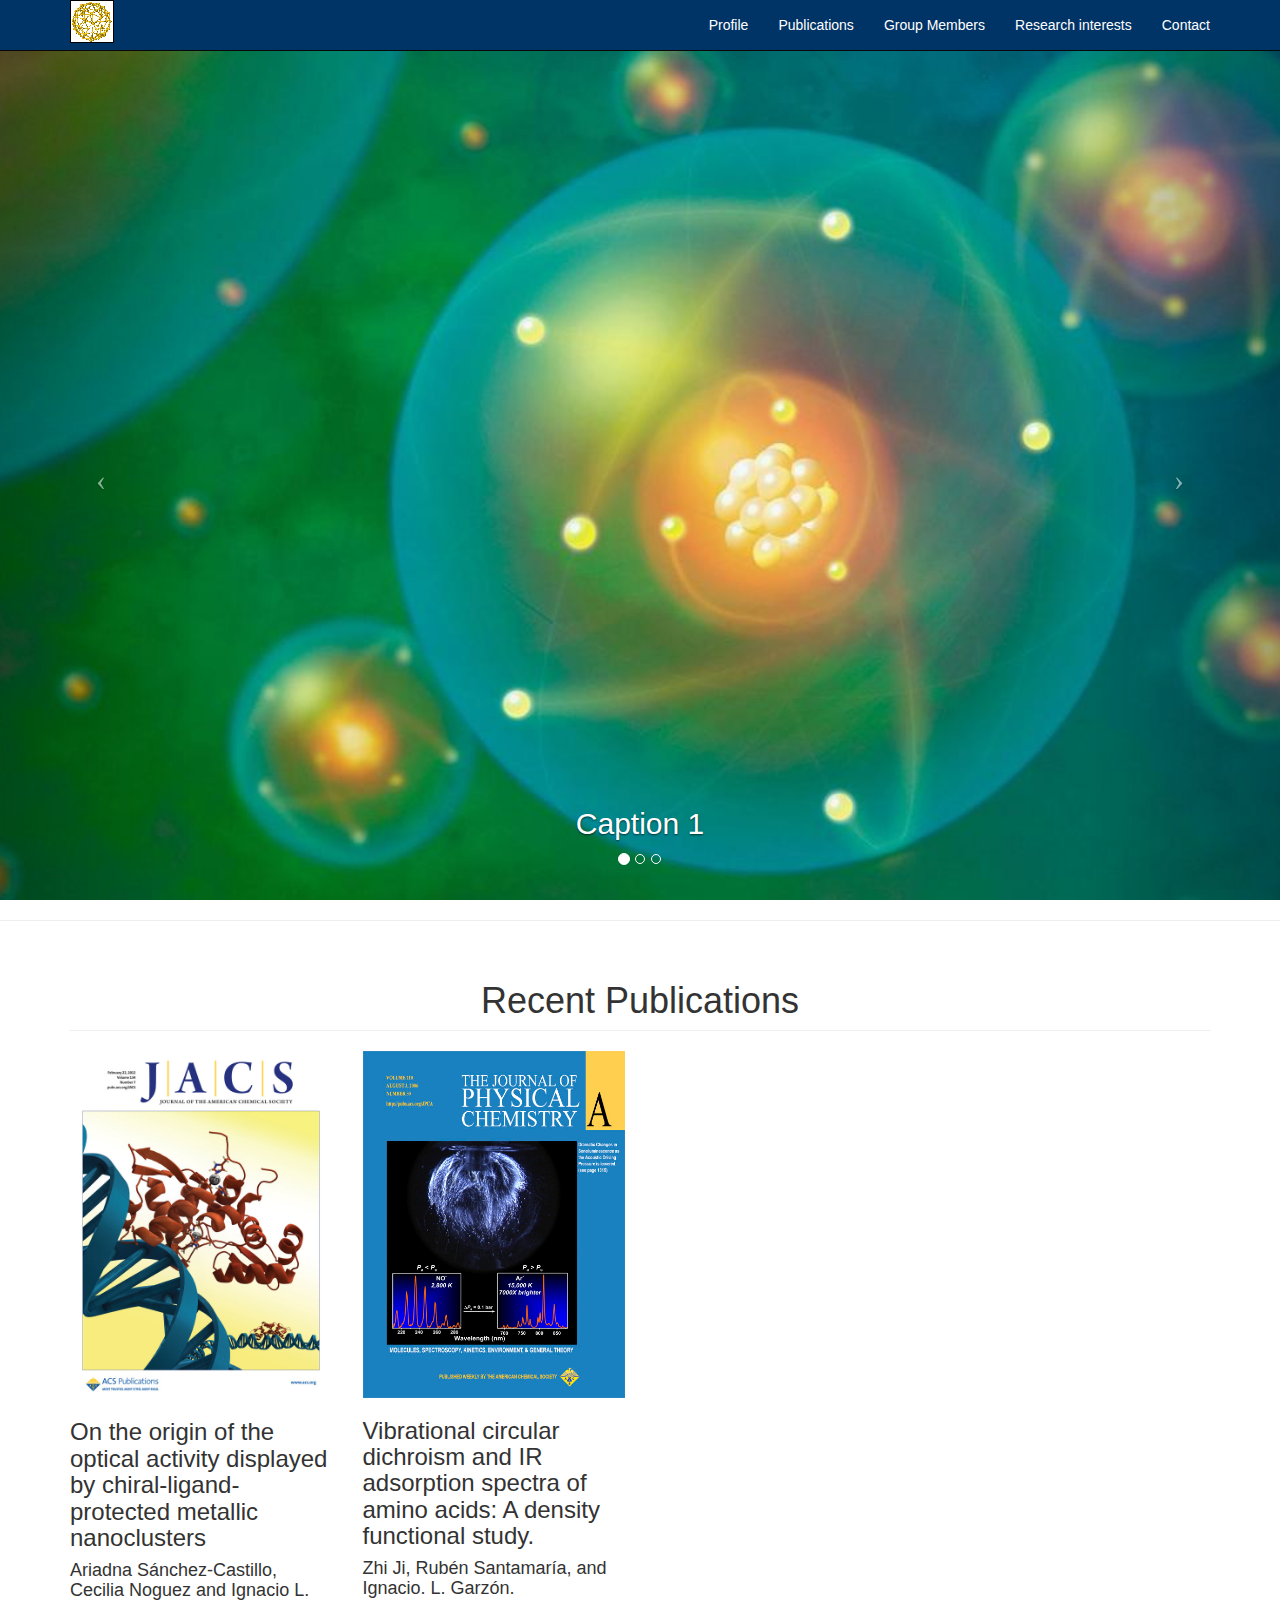
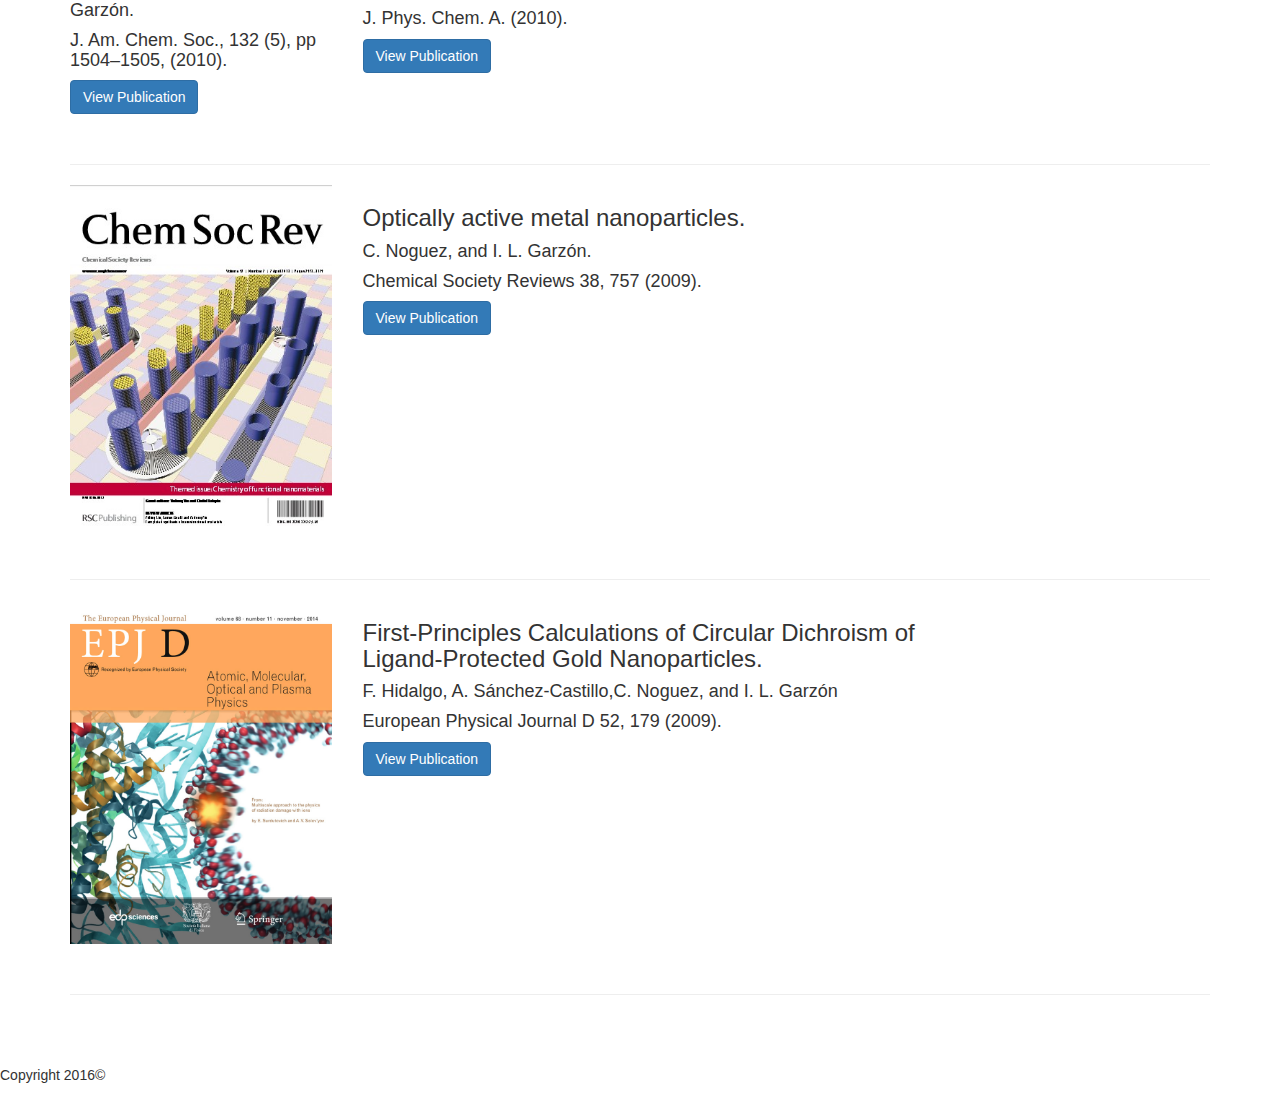
==== index.html @ bd4d90aa "Add files via upload" ====
<!DOCTYPE html>
<html lang="en">

<head>

    <meta charset="utf-8">
    <meta http-equiv="X-UA-Compatible" content="IE=edge">
    <meta name="viewport" content="width=device-width, initial-scale=1">
    <meta name="description" content="">
    <meta name="author" content="">

    <title>Computational Nanoscience</title>

    <!-- Bootstrap Core CSS -->
    <link href="css/bootstrap.min.css" rel="stylesheet">

    <!-- Custom CSS -->
    <link href="css/modern-business.css" rel="stylesheet">

    <!-- Custom Fonts -->
    <link href="font-awesome/css/font-awesome.min.css" rel="stylesheet" type="text/css">

    <!-- HTML5 Shim and Respond.js IE8 support of HTML5 elements and media queries -->
    <!-- WARNING: Respond.js doesn't work if you view the page via file:// -->
    <!--[if lt IE 9]>
        <script src="https://oss.maxcdn.com/libs/html5shiv/3.7.0/html5shiv.js"></script>
        <script src="https://oss.maxcdn.com/libs/respond.js/1.4.2/respond.min.js"></script>
    <![endif]-->

</head>

<body>

    <!-- Navigation -->
    <nav class="navbar navbar-inverse navbar-fixed-top" role="navigation">
        <div class="container">
            <!-- Brand and toggle get grouped for better mobile display -->
            <div class="navbar-header">
                <button type="button" class="navbar-toggle" data-toggle="collapse" data-target="#bs-example-navbar-collapse-1">
                    <span class="sr-only">Toggle navigation</span>
                    <span class="icon-bar"></span>
                    <span class="icon-bar"></span>
                    <span class="icon-bar"></span>
                </button>
				<a href="index.html" class="navbar-left"><img src="images/logo.png"></a>
            </div>
            <!-- Collect the nav links, forms, and other content for toggling -->
            <div class="collapse navbar-collapse" id="bs-example-navbar-collapse-1">
                <ul class="nav navbar-nav navbar-right">
                    <li>
                        <a href="about.html">Profile</a>
                    </li>
                    <li>
                        <a href="publications.html">Publications</a>
                    </li>
                    <li>
                        <a href="group.html">Group Members</a>
                    </li>
                    <li>
                    <li>
					<li>
                        <a href="research.html">Research interests</a>
                    </li>
                    <li>
                        <a href="contact.html">Contact</a>
                    </li>
                </ul>
            </div>
            <!-- /.navbar-collapse -->
        </div>
        <!-- /.container -->
    </nav>

    <!-- Header Carousel -->
    <header id="myCarousel" class="carousel slide">
        <!-- Indicators -->
        <ol class="carousel-indicators">
            <li data-target="#myCarousel" data-slide-to="0" class="active"></li>
            <li data-target="#myCarousel" data-slide-to="1"></li>
            <li data-target="#myCarousel" data-slide-to="2"></li>
        </ol>

        <!-- Wrapper for slides -->
        <div class="carousel-inner">
            <div class="item active">
                <div class="fill" style="background-image:url('images/Picture1.png');"></div>
                <div class="carousel-caption">
                    <h2>Caption 1</h2>
                </div>
            </div>
            <div class="item">
                <div class="fill" style="background-image:url('images/Picture2.png');"></div>
                <div class="carousel-caption">
                    <h2>Caption 2</h2>
                </div>
            </div>
            <div class="item">
                <div class="fill" style="background-image:url('images/Picture3.png');"></div>
                <div class="carousel-caption">
                    <h2>Caption 3</h2>
                </div>
            </div>
        </div>

        <!-- Controls -->
        <a class="left carousel-control" href="#myCarousel" data-slide="prev">
            <span class="icon-prev"></span>
        </a>
        <a class="right carousel-control" href="#myCarousel" data-slide="next">
            <span class="icon-next"></span>
        </a>
    </header>
<hr>
    <!-- Page Content -->
    <div class="container">

	
	    <div class="row">
        <div class="col-lg-12">
            <h1 class="page-header text-center">Recent Publications</h2>
        </div>
		</div>
			<!-- Project One -->
			<div class="row">
				<div class="col-md-3 recent">
					<a href="http://pubs.acs.org/doi/abs/10.1021/ja907365f">
						<img class="img-responsive img-hover" src="images/jacs-cover.jpg" alt="">
					</a>
					<h3>On the origin of the optical activity displayed by chiral-ligand-protected metallic nanoclusters</h3>
					<h4>Ariadna Sánchez-Castillo, Cecilia Noguez and Ignacio L. Garzón.</h4>
					<h4>J. Am. Chem. Soc., 132 (5), pp 1504–1505, (2010).</h4>
					<a class="btn btn-primary" href="portfolio-item.html">View Publication</i></a>
				</div>

			<!-- Project Two -->

				<div class="col-md-3 recent">
					<a href="portfolio-item.html">
						<img class="img-responsive img-hover" src="images/jphyschema-cover.jpg" alt="">
					</a>
					<h3>Vibrational circular dichroism and IR adsorption spectra of amino acids: A density functional study.</h3>
					<h4>Zhi Ji, Rubén Santamaría, and Ignacio. L. Garzón.</h4>
					<h4>J. Phys. Chem. A. (2010).</h4>
					<a class="btn btn-primary" href="portfolio-item.html">View Publication</i></a>
				</div>
			</div>
			<!-- /.row -->

			<hr>

			<!-- Project Three -->
			<div class="row">
				<div class="col-md-3 recent">
					<a href="portfolio-item.html">
						<img class="img-responsive img-hover" src="images/chemsocrev-cover.jpg" alt="">
					</a>
				</div>
				<div class="col-md-6">
					<h3>Optically active metal nanoparticles.</h3>
					<h4>C. Noguez, and I. L. Garzón.</h4>
					<h4>Chemical Society Reviews 38, 757 (2009).</h4>
					<a class="btn btn-primary" href="portfolio-item.html">View Publication</i></a>
				</div>
			</div>
			<!-- /.row -->

			<hr>

			<!-- Project Four -->
			<div class="row">
				<div class="col-md-3 recent">
					<a href="portfolio-item.html">
						<img class="img-responsive img-hover" src="images/epjd-cover.jpg" alt="">
					</a>
				</div>
				<div class="col-md-6">
					<h3>First-Principles Calculations of Circular Dichroism of Ligand-Protected Gold Nanoparticles.</h3>
					<h4>F. Hidalgo, A. Sánchez-Castillo,C. Noguez, and I. L. Garzón</h4>
					<h4>European Physical Journal D 52, 179 (2009).</h4>
					<a class="btn btn-primary" href="portfolio-item.html">View Publication</i></a>
				</div>
			</div>
			<!-- /.row -->

			<hr>

		</div>

        <!-- Footer -->
        <footer>
            <div class="row">
                <div class="col-lg-12">
                    <p>Copyright 2016&copy;</p>
                </div>
            </div>
        </footer>

    </div>
    <!-- /.container -->

    <!-- jQuery -->
    <script src="js/jquery.js"></script>

    <!-- Bootstrap Core JavaScript -->
    <script src="js/bootstrap.min.js"></script>

    <!-- Script to Activate the Carousel -->
    <script>
    $('.carousel').carousel({
        interval: 5000 //changes the speed
    })
    </script>

</body>

</html>
---- css/modern-business.css ----
/*!
 * Start Bootstrap - Modern Business (http://startbootstrap.com/)
 * Copyright 2013-2016 Start Bootstrap
 * Licensed under MIT (https://github.com/BlackrockDigital/startbootstrap/blob/gh-pages/LICENSE)
 */

/* Global Styles */

html,
body {
    height: 100%;
}

body {
    padding-top: 50px; /* Required padding for .navbar-fixed-top. Remove if using .navbar-static-top. Change if height of navigation changes. */
}

.recent {
    margin-bottom: 30px;
}

.img-hover:hover {
    opacity: 0.8;
}

.navbar-inverse{
	background-color: #036;
}
.navbar-inverse .navbar-nav>li>a{
	color: #FFF;
}
img.navbar-left{
	width: 100px;
}

/* Home Page Carousel */

header.carousel {
    height: 100%;
}

header.carousel .item,
header.carousel .item.active,
header.carousel .carousel-inner {
    height: 100%;
}

header.carousel .fill {
    width: 100%;
    height: 100%;
    background-position: center;
    background-size: cover;
}

/* 404 Page Styles */

.error-404 {
    font-size: 100px;
}

/* Pricing Page Styles */

.price {
    display: block;
    font-size: 50px;
    line-height: 50px;
}

.price sup {
    top: -20px;
    left: 2px;
    font-size: 20px;
}

.period {
    display: block;
    font-style: italic;
}

/* Footer Styles */

footer {
    margin: 50px 0;
}

/* Responsive Styles */

@media(max-width:991px) {
    .customer-img,
    .img-related {
        margin-bottom: 30px;
    }
}

@media(max-width:767px) {
    .img-portfolio {
        margin-bottom: 15px;
    }

    header.carousel .carousel {
        height: 70%;
    }
}
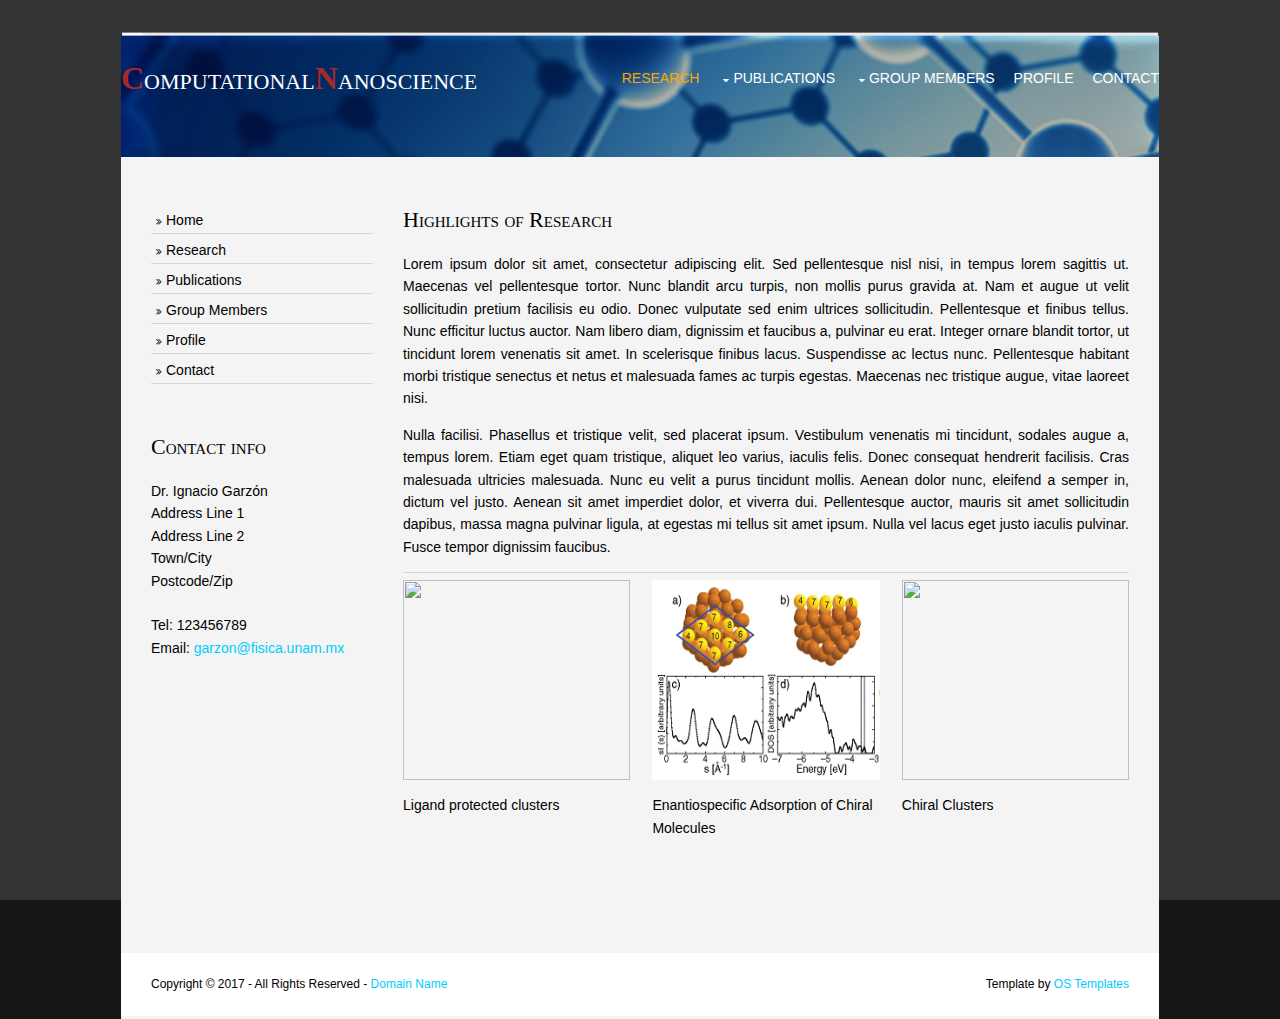
==== commit 427dd867: "New website" ====
--- a/index.html
+++ b/index.html
@@ -1,216 +1,160 @@
 <!DOCTYPE html>
-<html lang="en">
+<!--
+Template Name: YourChoice
+Author: <a href="http://www.os-templates.com/">OS Templates</a>
+Author URI: http://www.os-templates.com/
+Licence: Free to use under our free template licence terms
+Licence URI: http://www.os-templates.com/template-terms
+-->
+<html>
+<head>
+<title>Computational Nanoscience</title>
+<meta charset="utf-8">
+<meta name="viewport" content="width=device-width, initial-scale=1.0, maximum-scale=1.0, user-scalable=no">
+<link href="layout/styles/layout.css" rel="stylesheet" type="text/css" media="all">
+</head>
+<body id="top" class="bgded fixed" style="background-image:url('images/demo/backgrounds/bbg.png');">
+<!-- ################################################################################################ -->
+<!-- ################################################################################################ -->
+<!-- ################################################################################################ -->
+<div class="wrapper row1 bgded" style="background-image:url('images/bg.png');">
+  <header id="header" class="clear"> 
+    <!-- ################################################################################################ -->
+    <div id="logo" class="fl_left">
+      <h1><a href="index.html"><em>C</em>omputational<em>N</em>anoscience</a></h1>
+    </div>
+    <nav id="mainav" class="fl_right">
+      <ul class="clear">
+        <li class="active"><a href="index.html">Research</a></li>
+        <li><a class="drop" href="#">Publications</a>
+        </li>
+        <li><a class="drop" href="#">Group Members</a>
+          <ul>
+            <li><a href="#">Level 2</a></li>
+            <li><a class="drop" href="#">Level 2 + Drop</a>
+              <ul>
+                <li><a href="#">Level 3</a></li>
+                <li><a href="#">Level 3</a></li>
+              </ul>
+            </li>
+          </ul>
+        </li>
+        <li><a href="#">Profile</a></li>
+        <li><a href="#">Contact</a></li>
+      </ul>
+    </nav>
+    <!-- ################################################################################################ -->
+  </header>
+</div>
+<!-- ################################################################################################ -->
+<!-- ################################################################################################ -->
+<!-- ############################################
+<div class="wrapper row2">
+  <div id="pageintro" class="clear"> 
 
-<head>
+    <ul class="nospace group">
+      <li><a class="mt-green" href="#"><i class="fa fa-5x fa-puzzle-piece"></i><em>Donec facilisis volutpat</em></a></li>
+      <li><a class="mt-orange" href="#"><i class="fa fa-5x fa-soccer-ball-o"></i><em>Aliquam malesu lectus sed</em></a></li>
+      <li><a class="mt-purple" href="#"><i class="fa fa-5x fa-child"></i><em>Sollicitudin mi urna consequat</em></a></li>
+      <li><a class="mt-red" href="#"><i class="fa fa-5x fa-rocket"></i><em>ullamcorper risus lacus ut</em></a></li>
+      <li><a class="mt-yellow" href="#"><i class="fa fa-5x fa-diamond"></i><em>Auctor purus volutpat vel</em></a></li>
+    </ul>
 
-    <meta charset="utf-8">
-    <meta http-equiv="X-UA-Compatible" content="IE=edge">
-    <meta name="viewport" content="width=device-width, initial-scale=1">
-    <meta name="description" content="">
-    <meta name="author" content="">
+  </div>
+</div>
+############################################### -->
+<!-- ################################################################################################ -->
+<!-- ################################################################################################ -->
+<div class="wrapper row2">
+  <div class="lrspace">
+    <main class="container clear"> 
+      <!-- main body -->
+      <!-- ################################################################################################ -->
+      <div class="sidebar one_quarter first"> 
+        <!-- ################################################################################################ -->
+        <nav class="sdb_holder">
+          <ul>
+            <li><a href="#">Home</a></li>
+            <li><a href="#">Research</a>
+            </li>
+            <li><a href="#">Publications</a>
+            </li>
+            <li><a href="#">Group Members</a></li>
+          </ul>
+            <li><a href="#">Profile</a></li>
+            <li><a href="#">Contact</a></li>
+        </nav>
+        <div class="sdb_holder">
+          <h6>Contact info</h6>
+          <address>
+          Dr. Ignacio Garzón<br>
+          Address Line 1<br>
+          Address Line 2<br>
+          Town/City<br>
+          Postcode/Zip<br>
+          <br>
+          Tel: 123456789<br>
+          Email: <a href="#">garzon@fisica.unam.mx</a>
+          </address>
+        </div>
+        <!-- ################################################################################################ -->
+      </div>
+      <!-- ################################################################################################ -->
+      <!-- ################################################################################################ -->
+      <div class="content three_quarter"> 
+        <!-- ################################################################################################ -->
+        <h1>Highlights of Research</h1>
+        <p align="justify">Lorem ipsum dolor sit amet, consectetur adipiscing elit. Sed pellentesque nisl nisi, in tempus lorem sagittis ut. Maecenas vel
+		pellentesque tortor. Nunc blandit arcu turpis, non mollis purus gravida at. Nam et augue ut velit sollicitudin pretium facilisis eu
+		odio. Donec vulputate sed enim ultrices sollicitudin. Pellentesque et finibus tellus. Nunc efficitur luctus auctor. Nam libero diam,
+		dignissim et faucibus a, pulvinar eu erat. Integer ornare blandit tortor, ut tincidunt lorem venenatis sit amet. In scelerisque finibus
+		lacus. Suspendisse ac lectus nunc. Pellentesque habitant morbi tristique senectus et netus et malesuada fames ac turpis egestas.
+		Maecenas nec tristique augue, vitae laoreet nisi.</p>
 
-    <title>Computational Nanoscience</title>
-
-    <!-- Bootstrap Core CSS -->
-    <link href="css/bootstrap.min.css" rel="stylesheet">
-
-    <!-- Custom CSS -->
-    <link href="css/modern-business.css" rel="stylesheet">
-
-    <!-- Custom Fonts -->
-    <link href="font-awesome/css/font-awesome.min.css" rel="stylesheet" type="text/css">
-
-    <!-- HTML5 Shim and Respond.js IE8 support of HTML5 elements and media queries -->
-    <!-- WARNING: Respond.js doesn't work if you view the page via file:// -->
-    <!--[if lt IE 9]>
-        <script src="https://oss.maxcdn.com/libs/html5shiv/3.7.0/html5shiv.js"></script>
-        <script src="https://oss.maxcdn.com/libs/respond.js/1.4.2/respond.min.js"></script>
-    <![endif]-->
-
-</head>
-
-<body>
-
-    <!-- Navigation -->
-    <nav class="navbar navbar-inverse navbar-fixed-top" role="navigation">
-        <div class="container">
-            <!-- Brand and toggle get grouped for better mobile display -->
-            <div class="navbar-header">
-                <button type="button" class="navbar-toggle" data-toggle="collapse" data-target="#bs-example-navbar-collapse-1">
-                    <span class="sr-only">Toggle navigation</span>
-                    <span class="icon-bar"></span>
-                    <span class="icon-bar"></span>
-                    <span class="icon-bar"></span>
-                </button>
-				<a href="index.html" class="navbar-left"><img src="images/logo.png"></a>
-            </div>
-            <!-- Collect the nav links, forms, and other content for toggling -->
-            <div class="collapse navbar-collapse" id="bs-example-navbar-collapse-1">
-                <ul class="nav navbar-nav navbar-right">
-                    <li>
-                        <a href="about.html">Profile</a>
-                    </li>
-                    <li>
-                        <a href="publications.html">Publications</a>
-                    </li>
-                    <li>
-                        <a href="group.html">Group Members</a>
-                    </li>
-                    <li>
-                    <li>
-					<li>
-                        <a href="research.html">Research interests</a>
-                    </li>
-                    <li>
-                        <a href="contact.html">Contact</a>
-                    </li>
-                </ul>
-            </div>
-            <!-- /.navbar-collapse -->
+		<p align="justify">Nulla facilisi. Phasellus et tristique velit, sed placerat ipsum. Vestibulum venenatis mi tincidunt, sodales augue a, tempus lorem. Etiam
+		eget quam tristique, aliquet leo varius, iaculis felis. Donec consequat hendrerit facilisis. Cras malesuada ultricies malesuada. Nunc eu
+		velit a purus tincidunt mollis. Aenean dolor nunc, eleifend a semper in, dictum vel justo. Aenean sit amet imperdiet dolor, et viverra dui.
+		Pellentesque auctor, mauris sit amet sollicitudin dapibus, massa magna pulvinar ligula, at egestas mi tellus sit amet ipsum. Nulla vel lacus
+		eget justo iaculis pulvinar. Fusce tempor dignissim faucibus.</p>
+		<hr>
+        <div class="group btmspace-50">
+          <div class="one_third first">
+			<img class="img1 caption" src="images/Au38S24.gif" alt="">
+			<p>Ligand protected clusters</p></div>
+          <div class="one_third">
+			<img class="img1 caption" src="images/Picture2.png" alt="">		  
+			<p>Enantiospecific Adsorption of Chiral Molecules</p>
+		  </div>
+          <div class="one_third">
+			<img class="img1 caption" src="images/picture3.png" alt="">		  
+			<p>Chiral Clusters</p>
+		  </div>
         </div>
-        <!-- /.container -->
-    </nav>
-
-    <!-- Header Carousel -->
-    <header id="myCarousel" class="carousel slide">
-        <!-- Indicators -->
-        <ol class="carousel-indicators">
-            <li data-target="#myCarousel" data-slide-to="0" class="active"></li>
-            <li data-target="#myCarousel" data-slide-to="1"></li>
-            <li data-target="#myCarousel" data-slide-to="2"></li>
-        </ol>
-
-        <!-- Wrapper for slides -->
-        <div class="carousel-inner">
-            <div class="item active">
-                <div class="fill" style="background-image:url('images/Picture1.png');"></div>
-                <div class="carousel-caption">
-                    <h2>Caption 1</h2>
-                </div>
-            </div>
-            <div class="item">
-                <div class="fill" style="background-image:url('images/Picture2.png');"></div>
-                <div class="carousel-caption">
-                    <h2>Caption 2</h2>
-                </div>
-            </div>
-            <div class="item">
-                <div class="fill" style="background-image:url('images/Picture3.png');"></div>
-                <div class="carousel-caption">
-                    <h2>Caption 3</h2>
-                </div>
-            </div>
-        </div>
-
-        <!-- Controls -->
-        <a class="left carousel-control" href="#myCarousel" data-slide="prev">
-            <span class="icon-prev"></span>
-        </a>
-        <a class="right carousel-control" href="#myCarousel" data-slide="next">
-            <span class="icon-next"></span>
-        </a>
-    </header>
-<hr>
-    <!-- Page Content -->
-    <div class="container">
-
-	
-	    <div class="row">
-        <div class="col-lg-12">
-            <h1 class="page-header text-center">Recent Publications</h2>
-        </div>
-		</div>
-			<!-- Project One -->
-			<div class="row">
-				<div class="col-md-3 recent">
-					<a href="http://pubs.acs.org/doi/abs/10.1021/ja907365f">
-						<img class="img-responsive img-hover" src="images/jacs-cover.jpg" alt="">
-					</a>
-					<h3>On the origin of the optical activity displayed by chiral-ligand-protected metallic nanoclusters</h3>
-					<h4>Ariadna Sánchez-Castillo, Cecilia Noguez and Ignacio L. Garzón.</h4>
-					<h4>J. Am. Chem. Soc., 132 (5), pp 1504–1505, (2010).</h4>
-					<a class="btn btn-primary" href="portfolio-item.html">View Publication</i></a>
-				</div>
-
-			<!-- Project Two -->
-
-				<div class="col-md-3 recent">
-					<a href="portfolio-item.html">
-						<img class="img-responsive img-hover" src="images/jphyschema-cover.jpg" alt="">
-					</a>
-					<h3>Vibrational circular dichroism and IR adsorption spectra of amino acids: A density functional study.</h3>
-					<h4>Zhi Ji, Rubén Santamaría, and Ignacio. L. Garzón.</h4>
-					<h4>J. Phys. Chem. A. (2010).</h4>
-					<a class="btn btn-primary" href="portfolio-item.html">View Publication</i></a>
-				</div>
-			</div>
-			<!-- /.row -->
-
-			<hr>
-
-			<!-- Project Three -->
-			<div class="row">
-				<div class="col-md-3 recent">
-					<a href="portfolio-item.html">
-						<img class="img-responsive img-hover" src="images/chemsocrev-cover.jpg" alt="">
-					</a>
-				</div>
-				<div class="col-md-6">
-					<h3>Optically active metal nanoparticles.</h3>
-					<h4>C. Noguez, and I. L. Garzón.</h4>
-					<h4>Chemical Society Reviews 38, 757 (2009).</h4>
-					<a class="btn btn-primary" href="portfolio-item.html">View Publication</i></a>
-				</div>
-			</div>
-			<!-- /.row -->
-
-			<hr>
-
-			<!-- Project Four -->
-			<div class="row">
-				<div class="col-md-3 recent">
-					<a href="portfolio-item.html">
-						<img class="img-responsive img-hover" src="images/epjd-cover.jpg" alt="">
-					</a>
-				</div>
-				<div class="col-md-6">
-					<h3>First-Principles Calculations of Circular Dichroism of Ligand-Protected Gold Nanoparticles.</h3>
-					<h4>F. Hidalgo, A. Sánchez-Castillo,C. Noguez, and I. L. Garzón</h4>
-					<h4>European Physical Journal D 52, 179 (2009).</h4>
-					<a class="btn btn-primary" href="portfolio-item.html">View Publication</i></a>
-				</div>
-			</div>
-			<!-- /.row -->
-
-			<hr>
-
-		</div>
-
-        <!-- Footer -->
-        <footer>
-            <div class="row">
-                <div class="col-lg-12">
-                    <p>Copyright 2016&copy;</p>
-                </div>
-            </div>
-        </footer>
-
+        <!-- ################################################################################################ -->
+      </div>
+      <!-- ################################################################################################ -->
+      <!-- / main body -->
+      <div class="clear"></div>
+    </main>
+  </div>
+</div>
+<div class="wrapper row3">
+  <div class="lrspace">
+    <div id="copyright" class="clear"> 
+      <!-- ################################################################################################ -->
+      <p class="fl_left">Copyright &copy; 2017 - All Rights Reserved - <a href="#">Domain Name</a></p>
+      <p class="fl_right">Template by <a target="_blank" href="http://www.os-templates.com/" title="Free Website Templates">OS Templates</a></p>
+      <!-- ################################################################################################ -->
     </div>
-    <!-- /.container -->
-
-    <!-- jQuery -->
-    <script src="js/jquery.js"></script>
-
-    <!-- Bootstrap Core JavaScript -->
-    <script src="js/bootstrap.min.js"></script>
-
-    <!-- Script to Activate the Carousel -->
-    <script>
-    $('.carousel').carousel({
-        interval: 5000 //changes the speed
-    })
-    </script>
-
+  </div>
+</div>
+<!-- ################################################################################################ -->
+<!-- ################################################################################################ -->
+<!-- ################################################################################################ -->
+<a id="backtotop" href="#top"><i class="fa fa-chevron-up"></i></a> 
+<!-- JAVASCRIPTS -->
+<script src="layout/scripts/jquery.min.js"></script>
+<script src="layout/scripts/jquery.backtotop.js"></script>
+<script src="layout/scripts/jquery.mobilemenu.js"></script>
 </body>
-
-</html>
+</html>--- a/layout/styles/layout.css
+++ b/layout/styles/layout.css
@@ -0,0 +1,398 @@
+@charset "utf-8";
+/*
+Template Name: YourChoice
+Author: <a href="http://www.os-templates.com/">OS Templates</a>
+Author URI: http://www.os-templates.com/
+Licence: Free to use under our free template licence terms
+Licence URI: http://www.os-templates.com/template-terms
+File: Layout CSS
+*/
+
+@import url("fontawesome-4.3.0.min.css");
+@import url("framework.css");
+
+/* Rows
+--------------------------------------------------------------------------------------------------------------- */
+.row1, .row1 a{}
+.row2, .row2 a{}
+.row3{border-bottom:3px solid;}
+.row4, .row4 a{}
+.row5, .row5 a{}
+
+
+/* Header
+--------------------------------------------------------------------------------------------------------------- */
+#header{padding:60px 0;}
+
+#header #logo{}
+#header #logo h1{margin:0; padding:0; font-size:32px;}
+#header #logo h1 em{font-style:normal;}
+
+
+/* Page Intro
+--------------------------------------------------------------------------------------------------------------- */
+#pageintro{text-align:center;}
+#pageintro li{display:block; float:left; width:20%; height:235px; margin:0; padding:0; overflow:hidden;}
+#pageintro li a{display:block; height:100%; padding:50px 30px;}
+#pageintro li i{margin:0; padding:0; opacity:.8;}
+#pageintro li a:hover i{opacity:1;}
+#pageintro li em{display:block; margin-top:20px; font-style:normal; text-transform:uppercase; font-weight:bold;}
+
+
+/* Content Area
+--------------------------------------------------------------------------------------------------------------- */
+.container{padding:50px 0;}
+
+/* Content */
+.container .content{}
+
+/* Comments */
+#comments ul{margin:0 0 40px 0; padding:0; list-style:none;}
+#comments li{margin:0 0 10px 0; padding:15px;}
+#comments .avatar{float:right; margin:0 0 10px 10px; padding:3px; border:1px solid;}
+#comments address{font-weight:bold;}
+#comments time{font-size:smaller;}
+#comments .comcont{display:block; margin:0; padding:0;}
+#comments .comcont p{margin:10px 5px 10px 0; padding:0;}
+
+#comments form{display:block; width:100%;}
+#comments input, #comments textarea{width:100%; padding:10px; border:1px solid;}
+#comments textarea{overflow:auto;}
+#comments div{margin-bottom:15px;}
+#comments input[type="submit"], #comments input[type="reset"]{display:inline-block; width:auto; min-width:150px; margin:0; padding:8px 5px; cursor:pointer;}
+
+/* Sidebar */
+.container .sidebar{}
+
+.sidebar .sdb_holder{margin-bottom:50px;}
+.sidebar .sdb_holder:last-child{margin-bottom:0;}
+
+
+/* Latest
+--------------------------------------------------------------------------------------------------------------- */
+#latest{}
+#latest .article{display:block; width:100%; margin:0; padding:0;}
+#latest .article .wrap{display:block; position:relative; width:50%; padding:50px 30px; text-align:right;}
+#latest .article:nth-child(even) .wrap{float:right; text-align:left;}
+#latest .article .wrap::after{display:block; position:absolute; top:50%; right:-60px; width:0; height:0; margin-top:-30px; border:30px solid transparent; content:"";}
+#latest .article:nth-child(even) .wrap::after{right:auto; left:-60px; -moz-transform:rotate(180deg); -webkit-transform:rotate(180deg); -o-transform:rotate(180deg); -ms-transform:rotate(180deg); transform:rotate(180deg);}
+
+#latest .article .heading{margin:0;}
+#latest .article time{display:block; margin-bottom:20px; font-size:.8rem;}
+#latest .article p{margin:0 0 30px 0;}
+#latest .article p:last-child{margin:0;}
+
+
+/* CTA - Click to Action
+--------------------------------------------------------------------------------------------------------------- */
+#cta{padding:50px 0;}
+
+
+/* Footer
+--------------------------------------------------------------------------------------------------------------- */
+#footer{padding:50px 0;}
+
+#footer .title{margin:0 0 30px 0; padding:0 0 8px 0; border-bottom:1px solid; font-size:16px; font-weight:bold; font-variant:small-caps;}
+
+#footer .linklist li{margin-bottom:10px;}
+#footer .linklist li:last-child{margin-bottom:0;}
+
+#footer .smallfont{font-size:.8em; margin:0;}
+
+#footer input, #footer button{border:none; border-radius:5px;}
+#footer input{display:block; width:100%; padding:8px;}
+#footer button{padding:6px 12px; font-weight:bold; text-transform:uppercase; cursor:pointer;}
+
+
+/* Copyright
+--------------------------------------------------------------------------------------------------------------- */
+#copyright{padding:20px 0; font-size:12px;}
+#copyright *{margin:0; padding:0;}
+
+
+/* Transition Fade
+--------------------------------------------------------------------------------------------------------------- */
+.faico a, #mainav *, #backtotop, .btn, #pageintro i, .wrap{transition:all .3s ease-in-out}
+.wrap::after{transition:.35s}
+
+
+/* ------------------------------------------------------------------------------------------------------------ */
+/* ------------------------------------------------------------------------------------------------------------ */
+/* ------------------------------------------------------------------------------------------------------------ */
+/* ------------------------------------------------------------------------------------------------------------ */
+/* ------------------------------------------------------------------------------------------------------------ */
+
+
+/* Navigation
+--------------------------------------------------------------------------------------------------------------- */
+nav ul, nav ol{margin:0; padding:0; list-style:none;}
+
+#mainav, #breadcrumb, .sidebar nav{line-height:normal;}
+#mainav .drop::after, #mainav li li .drop::after, #breadcrumb li:first-child::before, #breadcrumb li a::after, .sidebar nav a::after{position:absolute; font-family:"FontAwesome"; font-size:10px; line-height:10px;}
+
+/* Top Navigation */
+#mainav{margin-top:10px;}
+#mainav ul{text-transform:uppercase;}
+#mainav ul ul{z-index:9999; position:absolute; width:180px; text-transform:none;}
+#mainav ul ul ul{left:180px; top:0;}
+#mainav li{display:inline-block; position:relative; margin:0 15px 0 0; padding:0;}
+#mainav li:last-child{margin-right:0;}
+#mainav li li{width:100%; margin:0;}
+#mainav li a{display:block; padding:0 0 10px 0;}
+#mainav li li a{border:solid; border-width:0 0 1px 0;}
+#mainav .drop{padding-left:15px;}
+#mainav li li a, #mainav li li .drop{display:block; margin:0; padding:10px 15px;}
+#mainav .drop::after, #mainav li li .drop::after{content:"\f0d7";}
+#mainav .drop::after{top:5px; left:5px;}
+#mainav li li .drop::after{top:15px; left:5px;}
+#mainav ul ul{visibility:hidden; opacity:0;}
+#mainav ul li:hover > ul{visibility:visible; opacity:1;}
+
+#mainav form{display:none; margin:0; padding:0;}
+#mainav form select, #mainav form select option{display:block; cursor:pointer; outline:none;}
+#mainav form select{width:100%; padding:5px; border:1px solid;}
+#mainav form select option{margin:5px; padding:0; border:none;}
+
+/* Breadcrumb */
+#breadcrumb{padding:30px 0;}
+#breadcrumb ul{margin:0; padding:0; list-style:none;}
+#breadcrumb li{display:inline-block; position:relative; margin:0 6px 0 0; padding:0; font-size:12px;}
+#breadcrumb li:first-child{padding-left:15px;}
+#breadcrumb li:first-child::before{top:3px; left:0; content:"\f015"}
+#breadcrumb li:last-child{display:block; margin:10px 0 0 0; padding:0;}
+#breadcrumb li a{position:relative; margin:0; padding:0 12px 0 0;}
+#breadcrumb li a::after{top:3px; right:0; content:"\f101";}
+#breadcrumb li:last-child a{padding:0;}
+#breadcrumb li:last-child a::after{display:none;}
+
+/* Sidebar Navigation */
+.sidebar nav{display:block; width:100%;}
+.sidebar nav li{margin:0 0 3px 0; padding:0;}
+.sidebar nav a{display:block; position:relative; margin:0; padding:5px 10px 5px 15px; text-decoration:none; border:solid; border-width:0 0 1px 0;}
+.sidebar nav a::after{top:9px; left:5px; content:"\f101";}
+.sidebar nav ul ul a{padding-left:35px;}
+.sidebar nav ul ul a::after{left:25px;}
+.sidebar nav ul ul ul a{padding-left:55px;}
+.sidebar nav ul ul ul a::after{left:45px;}
+
+/* Pagination */
+.pagination{display:block; width:100%; text-align:center; clear:both;}
+.pagination li{display:inline-block; margin:0 2px 0 0;}
+.pagination li:last-child{margin-right:0;}
+.pagination a, .pagination strong{display:block; padding:8px 11px; border:1px solid; border-radius:5px; background-clip:padding-box; font-weight:normal;}
+
+/* Back to Top */
+#backtotop{z-index:999; display:inline-block; position:fixed; visibility:hidden; bottom:20px; right:20px; width:36px; height:36px; line-height:36px; border-radius:5px; font-size:16px; text-align:center; opacity:.2;}
+#backtotop i{display:block; width:100%; height:100%; line-height:inherit;}
+#backtotop.visible{visibility:visible; opacity:.5;}
+#backtotop:hover{opacity:1;}
+
+
+/* Tables
+--------------------------------------------------------------------------------------------------------------- */
+table, th, td{border:1px solid; border-collapse:collapse; vertical-align:top;}
+table, th{table-layout:auto;}
+table{width:100%; margin-bottom:15px;}
+th, td{padding:5px 8px;}
+td{border-width:0 1px;}
+
+
+/* Gallery
+--------------------------------------------------------------------------------------------------------------- */
+#gallery{display:block; width:100%; margin-bottom:50px;}
+#gallery figure figcaption{display:block; width:100%; clear:both;}
+#gallery li{margin-bottom:30px;}
+
+
+/* Font Awesome Social Icons
+--------------------------------------------------------------------------------------------------------------- */
+.faico{margin:0; padding:0; list-style:none;}
+.faico li{display:inline-block; margin:0 2px 0 0; padding:0; line-height:normal;}
+.faico li:last-child{margin-right:0;}
+.faico a{display:inline-block; width:30px; height:30px; line-height:30px; font-size:16px; text-align:center; border-radius:5px;}
+
+.faico a{color:inherit; background-color:#161616;}
+.faico a:hover{color:#FFFFFF;}
+
+.faicon-facebook:hover{background-color:#3B5998;}
+.faicon-google-plus:hover{background-color:#DB4A39;}
+.faicon-instagram:hover{background-color:#3F729B;}
+.faicon-linkedin:hover{background-color:#0E76A8;}
+.faicon-tumblr:hover{background-color:#34526F;}
+.faicon-twitter:hover{background-color:#00ACEE;}
+
+
+/* ------------------------------------------------------------------------------------------------------------ */
+/* ------------------------------------------------------------------------------------------------------------ */
+/* ------------------------------------------------------------------------------------------------------------ */
+/* ------------------------------------------------------------------------------------------------------------ */
+/* ------------------------------------------------------------------------------------------------------------ */
+
+
+/* Colours
+--------------------------------------------------------------------------------------------------------------- */
+body{color:#888888; background-color:#161616;}
+a{color:#00CEFA;}
+hr, .borderedbox{border-color:#D7D7D7;}
+label span{color:#FF0000; background-color:inherit;}
+.overlay{color:inherit; background-color:rgba(0,0,0,.5);}
+.overlay.coloured{color:#FFFFFF; background-color:rgba(0,206,250,.55);/* #00CEFA */}
+.btn{color:#FFFFFF; background-color:#00CEFA;}
+.mt-green{background-color:#55DEA8;}
+.mt-orange{background-color:#FF7659;}
+.mt-purple{background-color:#9E7AC2;}
+.mt-red{background-color:#F36174;}
+.mt-yellow{background-color:#F9CD36;}
+
+
+/* Rows */
+.row1{color:#FFFFFF;}
+.row1 a{color:inherit; background-color:inherit;}
+.row2{color:black; background-color:#F4F4F4;}
+.row3{color:black; background-color:#FFFFFF; border-color:#F4F4F4;}
+.row4{color:#888888; background-color:#2D2D2D;}
+.row4 .overlay{color:inherit; background-color:rgba(45,45,45,.8);/* #2D2D2D */}
+.row5, .row5 a{color:#888888; background-color:#FFFFFF;}
+
+
+/* Header */
+#header #logo h1 em{color:brown;font-weight:bold}
+#header #logo h1 em:nth-child(even){color:lightbrown;}
+
+
+/* Page Intro */
+#pageintro a{color:#FFFFFF;}
+/* #pageintro ul must have the same background colour as the last LI element - A dirty workaround for WebKits SubPixel render bug (Chrome, Opera, Safari) */
+#pageintro ul{background-color:#F9CD36;}
+/* 3D Shadow only works in modern browsers - inpired by http://markdotto.com/playground/3d-text/ */
+#pageintro li a:hover i{text-shadow:0 1px 0 #CCCCCC, 0 2px 0 #C9C9C9, 0 3px 0 #BBBBBB, 0 6px 1px rgba(0,0,0,.1), 0 0 5px rgba(0,0,0,.1), 0 1px 3px rgba(0,0,0,.3), 0 3px 5px rgba(0,0,0,.2), 0 5px 10px rgba(0,0,0,.25);}
+
+
+/* Latest */
+#latest .article .wrap{color:#888888; background-color:rgba(255,255,255,.65);/*#FFFFFF*/}
+#latest .article .wrap::after{border-left-color:rgba(255,255,255,.65);}/* same as wrap bg-color */
+#latest .article:hover .wrap{background-color:#FFFFFF;}
+#latest .article:hover .wrap::after{border-left-color:#FFFFFF;}
+#latest .article .heading{color:#161616;}
+
+
+.caption{width: 100%; height: 200px}
+
+
+/* Footer */
+#footer .title{color:#FFFFFF; background-color:inherit; border-color:#161616;}
+#footer input{color:#FFFFFF; background-color:#161616;}
+#footer button{color:#FFFFFF; background-color:#00CEFA;}
+
+
+/* Navigation */
+#mainav li a{color:inherit;}
+#mainav .active a, #mainav a:hover, #mainav li:hover > a{color:orange; background-color:inherit;}
+#mainav li li a, #mainav .active li a{color:#FFFFFF; background-color:rgba(0,0,0,.6); border-color:rgba(0,0,0,.6);}
+#mainav li li:hover > a, #mainav .active .active > a{color:#FFFFFF; background-color:#00CEFA;}
+#mainav form select{color:#FFFFFF; background-color:#161616; border-color:#3C3C3C;}
+
+#breadcrumb a{color:inherit; background-color:inherit;}
+#breadcrumb li:last-child a{color:#161616;}
+
+.container .sidebar nav a{color:inherit; border-color:#D7D7D7;}
+.container .sidebar nav a:hover{color:#00CEFA;}
+
+.pagination a, .pagination strong{border-color:#D7D7D7;}
+.pagination .current *{color:#FFFFFF; background-color:#00CEFA;}
+
+#backtotop{color:#FFFFFF; background-color:#00CEFA;}
+
+
+/* Tables + Comments */
+table, th, td, #comments .avatar, #comments input, #comments textarea{border-color:#D7D7D7;}
+th{color:#FFFFFF; background-color:#373737;}
+tr, #comments li, #comments input[type="submit"], #comments input[type="reset"]{color:inherit; background-color:#FBFBFB;}
+tr:nth-child(even), #comments li:nth-child(even){color:inherit; background-color:#F7F7F7;}
+table a, #comments a{background-color:inherit;}
+
+
+/* ------------------------------------------------------------------------------------------------------------ */
+/* ------------------------------------------------------------------------------------------------------------ */
+/* ------------------------------------------------------------------------------------------------------------ */
+/* ------------------------------------------------------------------------------------------------------------ */
+/* ------------------------------------------------------------------------------------------------------------ */
+
+
+/* Media Queries
+--------------------------------------------------------------------------------------------------------------- */
+@-ms-viewport{width:device-width;}
+
+
+/* Smartphone + Tablet
+--------------------------------------------------------------------------------------------------------------- */
+@media screen and (min-width:180px) and (max-width:750px) {
+	.imgl, .imgr{display:inline-block; float:none; margin:0 0 10px 0;}
+	.fl_left, .fl_right{display:block; float:none;}
+	.one_half, .one_third, .two_third, .one_quarter, .two_quarter, .three_quarter{display:block; float:none; width:auto; margin:0 0 30px 0; padding:0; background-color:red;}
+
+	.inline *{display:block; margin:0 0 10px 0;}
+	.inline * .btn{display:inline-block;}
+	.inline :last-child{margin:0}
+
+	#latest .article .wrap{width:100%; text-align:left;}
+	#latest .article .wrap::after{display:none;}
+
+	#header{padding:40px 0; text-align:center;}
+	#header #mainav{margin-top:20px;}
+	.container{padding-bottom:20px;}
+	#footer{padding-bottom:20px;}
+}
+
+@media screen and (min-width:180px) and (max-width:900px) {
+	.wrapper{max-width:95%;}
+
+	#header{}
+
+	#pageintro{}
+	#pageintro li{height:auto;}
+	#pageintro li a{padding:30px 15px;}
+	#pageintro li i{font-size:36px;}
+	#pageintro li em{display:none;}
+
+	#mainav{}
+	#mainav ul{display:none;}
+	#mainav form{display:block;}
+
+	#breadcrumb{}
+
+	.container{}
+	#comments input[type="reset"]{margin-top:10px;}
+	.pagination li{display:inline-block; margin:0 5px 5px 0;}
+
+	#latest{}
+
+	#cta{}
+
+	#footer{}
+
+	#copyright{}
+	#copyright p:first-of-type{margin-bottom:10px;}
+}
+
+@media screen and (min-width:900px) and (max-width:1049px) {
+	.wrapper{max-width:98%;}
+}
+
+
+/* Max Wrapper Width - Laptop, Desktop etc.
+--------------------------------------------------------------------------------------------------------------- */
+@media screen and (min-width:1050px) {
+	.wrapper{max-width:1038px;}
+}
+
+
+/* Other
+--------------------------------------------------------------------------------------------------------------- */
+@media screen and (max-width:650px) {
+	.scrollable{display:block; width:100%; margin:0 0 30px 0; padding:0 0 15px 0; overflow:auto; overflow-x:scroll;}
+	.scrollable table{margin:0; padding:0; white-space:nowrap;}
+
+	#pageintro li a{padding:20px 10px;}
+	#pageintro li i{font-size:26px;}
+}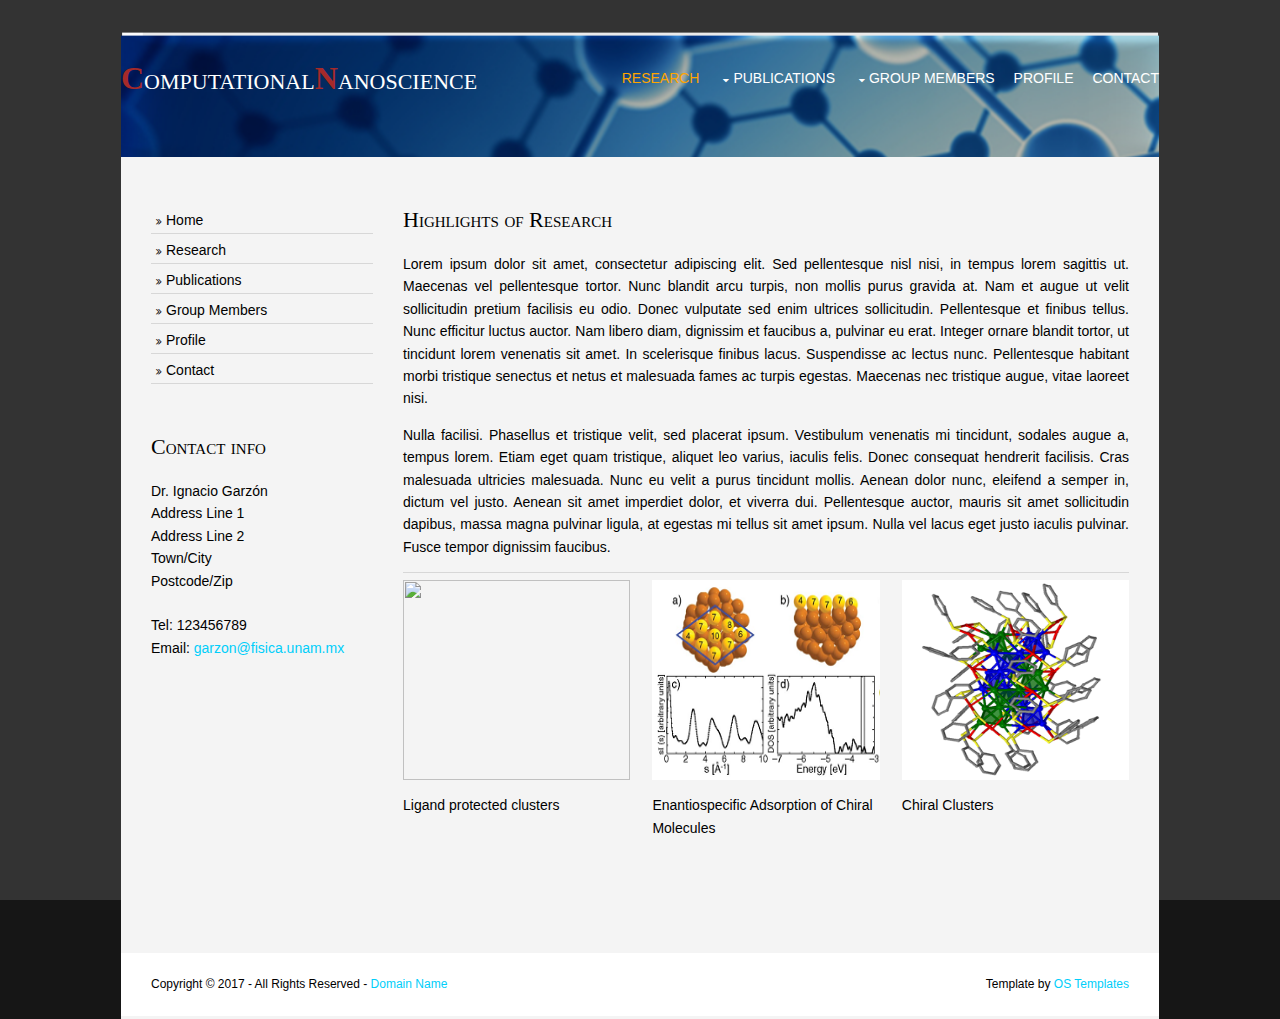
==== commit 3e42ed90: "Typo" ====
--- a/index.html
+++ b/index.html
@@ -126,7 +126,7 @@
 			<p>Enantiospecific Adsorption of Chiral Molecules</p>
 		  </div>
           <div class="one_third">
-			<img class="img1 caption" src="images/picture3.png" alt="">		  
+			<img class="img1 caption" src="images/Picture3.png" alt="">		  
 			<p>Chiral Clusters</p>
 		  </div>
         </div>
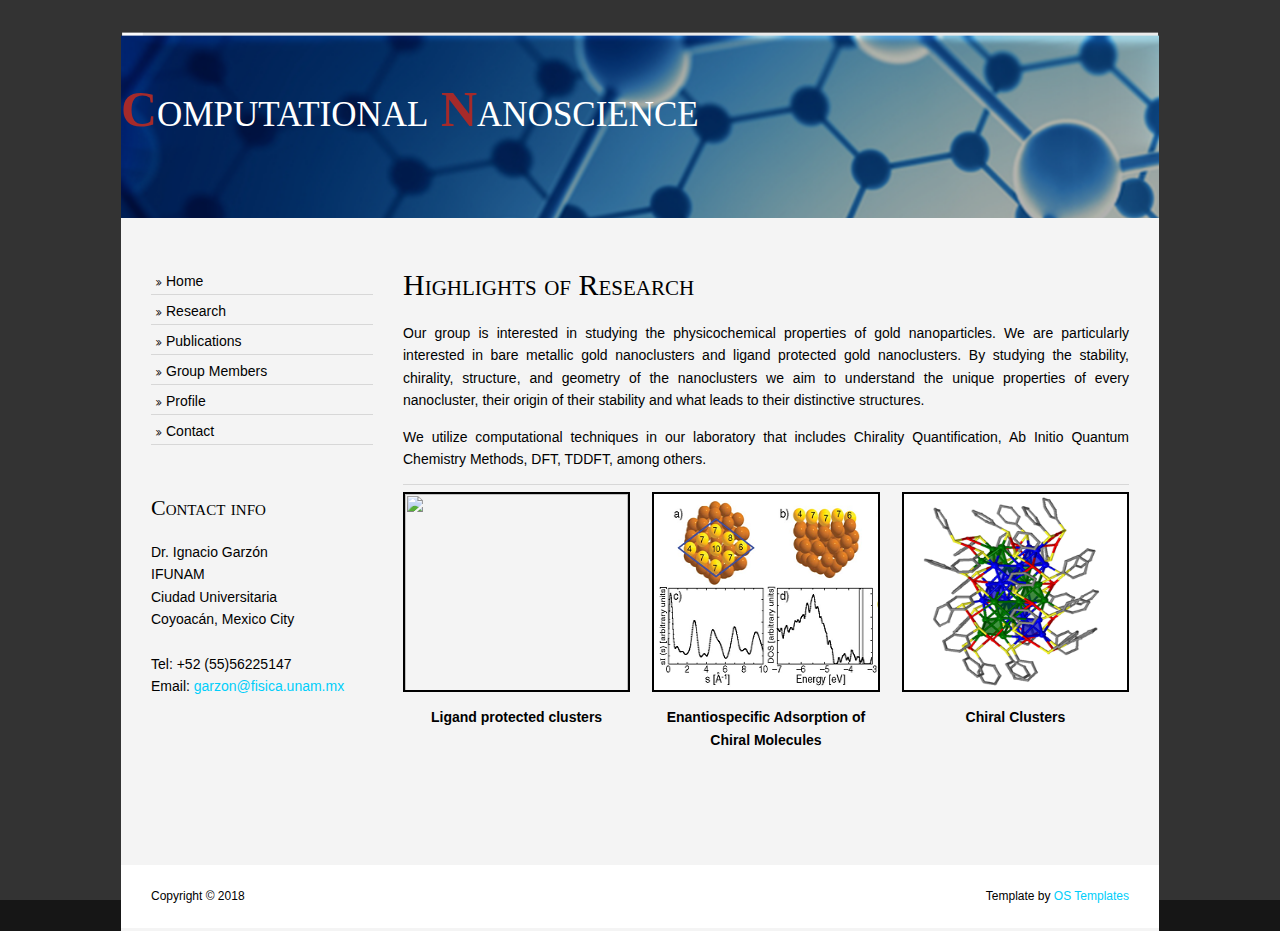
==== commit 79663cc3: "working webpage" ====
--- a/index.html
+++ b/index.html
@@ -21,28 +21,9 @@
   <header id="header" class="clear"> 
     <!-- ################################################################################################ -->
     <div id="logo" class="fl_left">
-      <h1><a href="index.html"><em>C</em>omputational<em>N</em>anoscience</a></h1>
+      <h1><a href="index.html"><em>C</em>omputational <em>N</em>anoscience</a></h1>
     </div>
-    <nav id="mainav" class="fl_right">
-      <ul class="clear">
-        <li class="active"><a href="index.html">Research</a></li>
-        <li><a class="drop" href="#">Publications</a>
-        </li>
-        <li><a class="drop" href="#">Group Members</a>
-          <ul>
-            <li><a href="#">Level 2</a></li>
-            <li><a class="drop" href="#">Level 2 + Drop</a>
-              <ul>
-                <li><a href="#">Level 3</a></li>
-                <li><a href="#">Level 3</a></li>
-              </ul>
-            </li>
-          </ul>
-        </li>
-        <li><a href="#">Profile</a></li>
-        <li><a href="#">Contact</a></li>
-      </ul>
-    </nav>
+
     <!-- ################################################################################################ -->
   </header>
 </div>
@@ -74,26 +55,25 @@
         <!-- ################################################################################################ -->
         <nav class="sdb_holder">
           <ul>
-            <li><a href="#">Home</a></li>
-            <li><a href="#">Research</a>
+            <li><a href="index.html">Home</a></li>
+            <li><a href="research.html">Research</a>
             </li>
-            <li><a href="#">Publications</a>
+            <li><a href="publications.html">Publications</a>
             </li>
-            <li><a href="#">Group Members</a></li>
+            <li><a href="group_members.html">Group Members</a></li>
           </ul>
-            <li><a href="#">Profile</a></li>
-            <li><a href="#">Contact</a></li>
+            <li><a href="profile.html">Profile</a></li>
+            <li><a href="contact.html">Contact</a></li>
         </nav>
         <div class="sdb_holder">
           <h6>Contact info</h6>
           <address>
           Dr. Ignacio Garzón<br>
-          Address Line 1<br>
-          Address Line 2<br>
-          Town/City<br>
-          Postcode/Zip<br>
+          IFUNAM<br>
+          Ciudad Universitaria<br>
+          Coyoacán, Mexico City<br>
           <br>
-          Tel: 123456789<br>
+          Tel: +52 (55)56225147 <br>
           Email: <a href="#">garzon@fisica.unam.mx</a>
           </address>
         </div>
@@ -104,30 +84,27 @@
       <div class="content three_quarter"> 
         <!-- ################################################################################################ -->
         <h1>Highlights of Research</h1>
-        <p align="justify">Lorem ipsum dolor sit amet, consectetur adipiscing elit. Sed pellentesque nisl nisi, in tempus lorem sagittis ut. Maecenas vel
-		pellentesque tortor. Nunc blandit arcu turpis, non mollis purus gravida at. Nam et augue ut velit sollicitudin pretium facilisis eu
-		odio. Donec vulputate sed enim ultrices sollicitudin. Pellentesque et finibus tellus. Nunc efficitur luctus auctor. Nam libero diam,
-		dignissim et faucibus a, pulvinar eu erat. Integer ornare blandit tortor, ut tincidunt lorem venenatis sit amet. In scelerisque finibus
-		lacus. Suspendisse ac lectus nunc. Pellentesque habitant morbi tristique senectus et netus et malesuada fames ac turpis egestas.
-		Maecenas nec tristique augue, vitae laoreet nisi.</p>
+        <p align="justify">Our group is interested in studying the physicochemical properties of gold nanoparticles. We are particularly
+          interested in bare metallic gold nanoclusters and ligand protected gold nanoclusters. By studying the stability, chirality, structure,
+          and geometry of the nanoclusters we aim to understand the unique properties of every nanocluster, their origin of their stability
+          and what leads to their distinctive structures.
 
-		<p align="justify">Nulla facilisi. Phasellus et tristique velit, sed placerat ipsum. Vestibulum venenatis mi tincidunt, sodales augue a, tempus lorem. Etiam
-		eget quam tristique, aliquet leo varius, iaculis felis. Donec consequat hendrerit facilisis. Cras malesuada ultricies malesuada. Nunc eu
-		velit a purus tincidunt mollis. Aenean dolor nunc, eleifend a semper in, dictum vel justo. Aenean sit amet imperdiet dolor, et viverra dui.
-		Pellentesque auctor, mauris sit amet sollicitudin dapibus, massa magna pulvinar ligula, at egestas mi tellus sit amet ipsum. Nulla vel lacus
-		eget justo iaculis pulvinar. Fusce tempor dignissim faucibus.</p>
+        <p align="justify">
+          We utilize computational techniques in our laboratory that includes Chirality Quantification, Ab Initio Quantum Chemistry Methods,
+        DFT, TDDFT, among others.</p>
+        </p>
 		<hr>
         <div class="group btmspace-50">
           <div class="one_third first">
-			<img class="img1 caption" src="images/Au38S24.gif" alt="">
-			<p>Ligand protected clusters</p></div>
+			<img class="img1 caption" style="border:2px solid black" src="images/Au38S24.gif" alt="">
+			<p align="center"><b>Ligand protected clusters</b></p></div>
           <div class="one_third">
-			<img class="img1 caption" src="images/Picture2.png" alt="">		  
-			<p>Enantiospecific Adsorption of Chiral Molecules</p>
+			<img class="img1 caption" style="border:2px solid black" src="images/Picture2.png" alt="">		  
+			<p align="center"><b>Enantiospecific Adsorption of Chiral Molecules</b></p>
 		  </div>
           <div class="one_third">
-			<img class="img1 caption" src="images/Picture3.png" alt="">		  
-			<p>Chiral Clusters</p>
+			<img class="img1 caption" style="border:2px solid black" src="images/Picture3.png" alt="">		  
+			<p align="center"><b>Chiral Clusters</b></p>
 		  </div>
         </div>
         <!-- ################################################################################################ -->
@@ -142,7 +119,7 @@
   <div class="lrspace">
     <div id="copyright" class="clear"> 
       <!-- ################################################################################################ -->
-      <p class="fl_left">Copyright &copy; 2017 - All Rights Reserved - <a href="#">Domain Name</a></p>
+      <p class="fl_left">Copyright &copy; 2018</p>
       <p class="fl_right">Template by <a target="_blank" href="http://www.os-templates.com/" title="Free Website Templates">OS Templates</a></p>
       <!-- ################################################################################################ -->
     </div>
--- a/layout/styles/layout.css
+++ b/layout/styles/layout.css
@@ -11,6 +11,23 @@
 @import url("fontawesome-4.3.0.min.css");
 @import url("framework.css");
 
+h1 {
+	font-size:30px;
+}
+
+h2 {
+	font-size:26px;
+}
+
+h3 {
+	font-size:22px;
+}
+
+.list_pubs {
+	margin:3px;
+	padding:0;
+}
+
 /* Rows
 --------------------------------------------------------------------------------------------------------------- */
 .row1, .row1 a{}
@@ -22,10 +39,10 @@
 
 /* Header
 --------------------------------------------------------------------------------------------------------------- */
-#header{padding:60px 0;}
+#header{padding:80px 0;}
 
 #header #logo{}
-#header #logo h1{margin:0; padding:0; font-size:32px;}
+#header #logo h1{margin:0; padding:0; font-size:50px;}
 #header #logo h1 em{font-style:normal;}
 
 
@@ -329,7 +346,7 @@
 @media screen and (min-width:180px) and (max-width:750px) {
 	.imgl, .imgr{display:inline-block; float:none; margin:0 0 10px 0;}
 	.fl_left, .fl_right{display:block; float:none;}
-	.one_half, .one_third, .two_third, .one_quarter, .two_quarter, .three_quarter{display:block; float:none; width:auto; margin:0 0 30px 0; padding:0; background-color:red;}
+	.one_half, .one_third, .two_third, .one_quarter, .two_quarter, .three_quarter{display:block; float:none; width:auto; margin:0 0 30px 0; padding:0;}
 
 	.inline *{display:block; margin:0 0 10px 0;}
 	.inline * .btn{display:inline-block;}
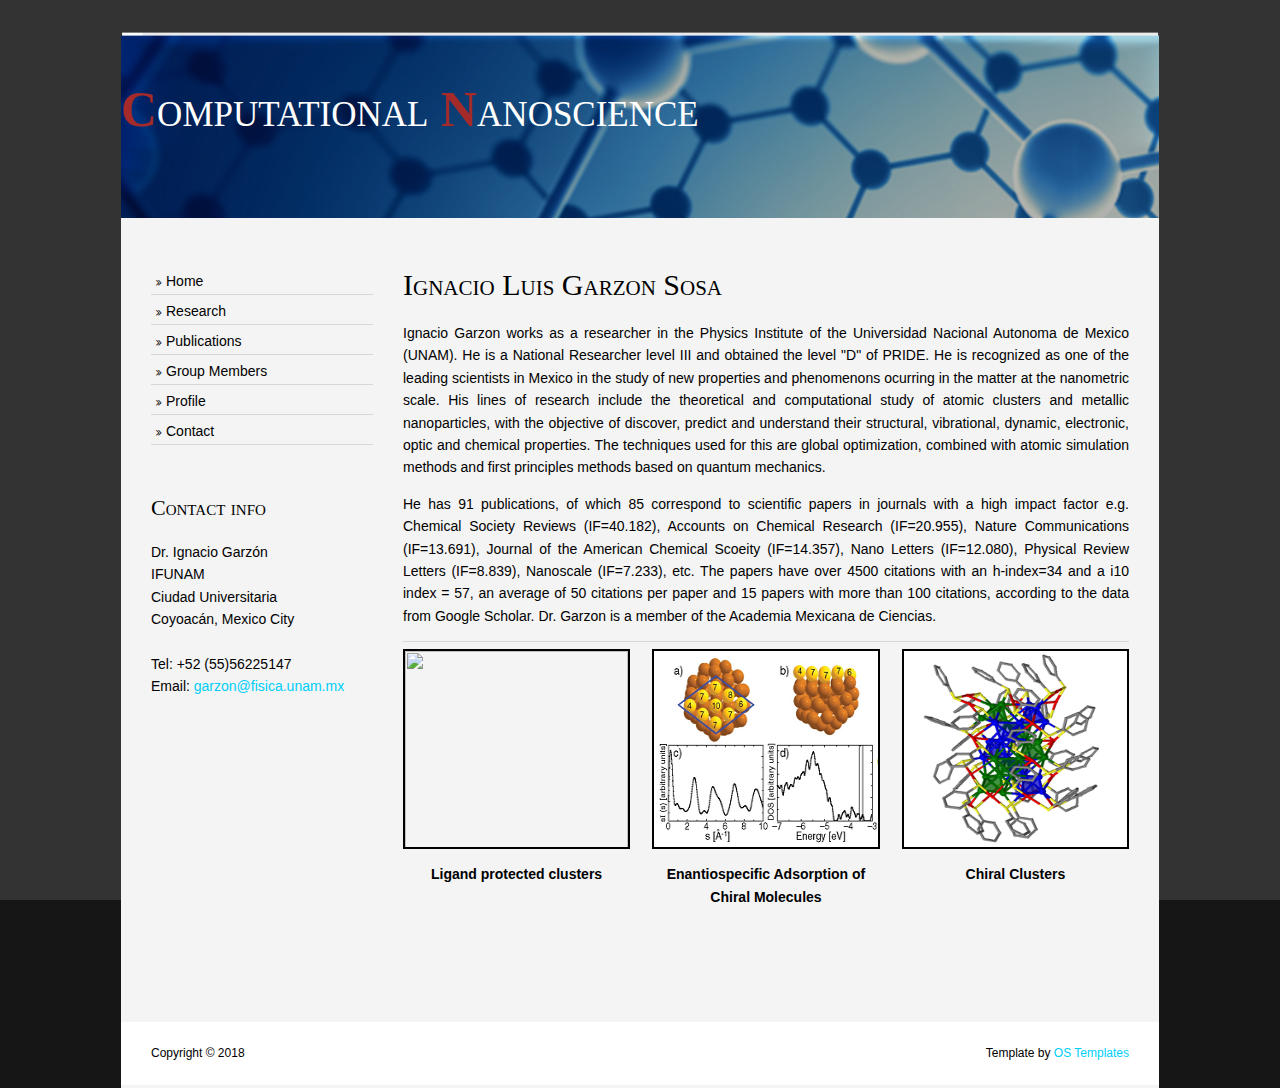
==== commit 76725631: "Update index.html" ====
--- a/index.html
+++ b/index.html
@@ -83,16 +83,19 @@
       <!-- ################################################################################################ -->
       <div class="content three_quarter"> 
         <!-- ################################################################################################ -->
-        <h1>Highlights of Research</h1>
-        <p align="justify">Our group is interested in studying the physicochemical properties of gold nanoparticles. We are particularly
-          interested in bare metallic gold nanoclusters and ligand protected gold nanoclusters. By studying the stability, chirality, structure,
-          and geometry of the nanoclusters we aim to understand the unique properties of every nanocluster, their origin of their stability
-          and what leads to their distinctive structures.
-
-        <p align="justify">
-          We utilize computational techniques in our laboratory that includes Chirality Quantification, Ab Initio Quantum Chemistry Methods,
-        DFT, TDDFT, among others.</p>
-        </p>
+        <h1>Ignacio Luis Garzon Sosa</h1>
+        <p align="justify">Ignacio Garzon works as a researcher in the Physics Institute of the Universidad Nacional Autonoma de Mexico (UNAM).
+		He is a National Researcher level III and obtained the level "D" of PRIDE. He is recognized as one of the leading scientists in Mexico
+		in the study of new properties and phenomenons ocurring in the matter at the nanometric scale. His lines of research include the
+		theoretical and computational study of atomic clusters and metallic nanoparticles, with the objective of discover, predict and
+		understand their structural, vibrational, dynamic, electronic, optic and chemical properties. The techniques used for this are global
+		optimization, combined with atomic simulation methods and first principles methods based on quantum mechanics.</p>
+		<p align="justify"> He has 91 publications,
+		of which 85 correspond to scientific papers in journals with a high impact factor e.g. Chemical Society Reviews (IF=40.182), Accounts
+		on Chemical Research (IF=20.955), Nature Communications (IF=13.691), Journal of the American Chemical Scoeity (IF=14.357), Nano Letters
+		(IF=12.080), Physical Review Letters (IF=8.839), Nanoscale (IF=7.233), etc. The papers have over 4500 citations with an h-index=34 and
+		a i10 index = 57, an average of 50 citations per paper and 15 papers with more than 100 citations, according to the data from Google
+		Scholar. Dr. Garzon is a member of the Academia Mexicana de Ciencias.</p>
 		<hr>
         <div class="group btmspace-50">
           <div class="one_third first">
